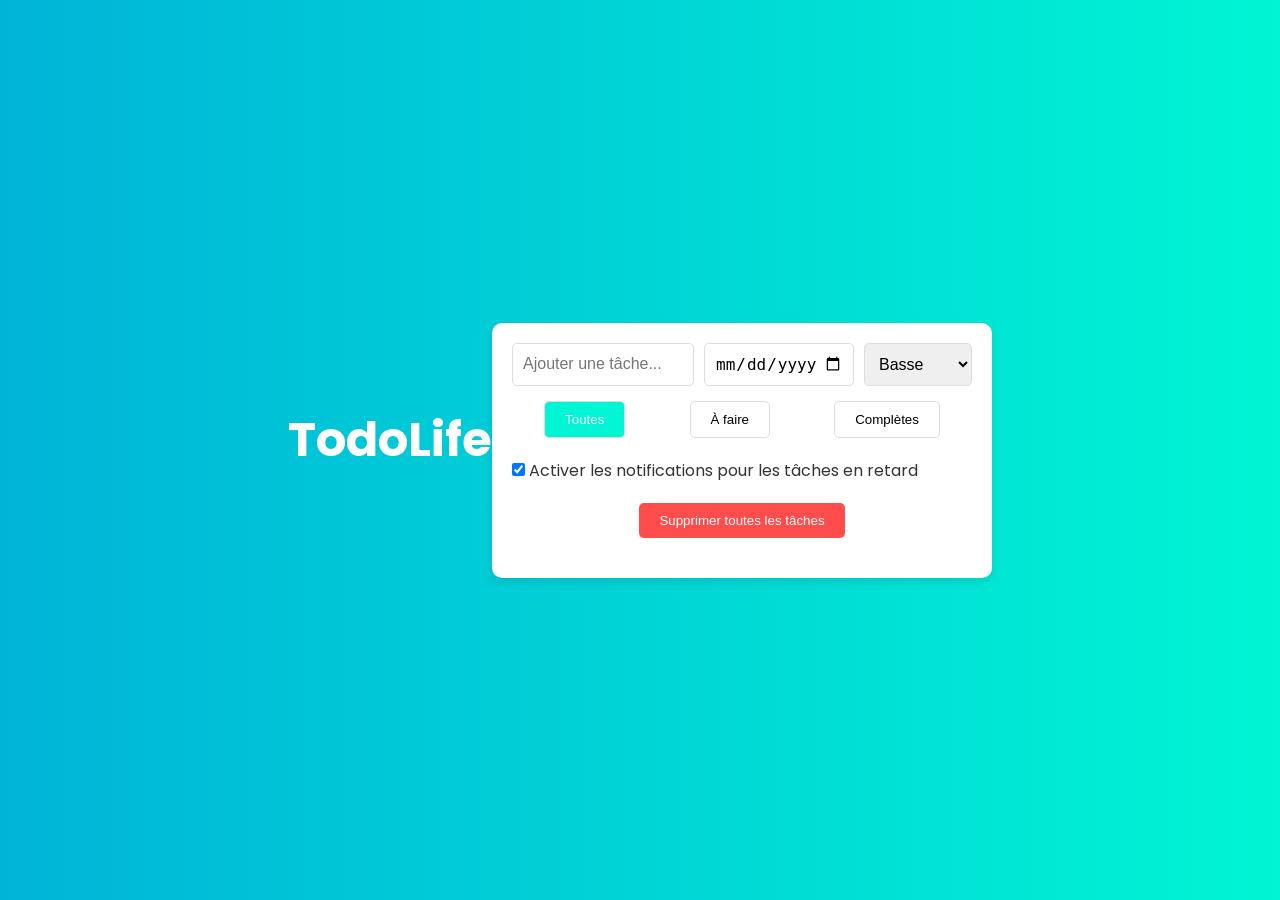
==== TodoLife.html @ 1671f56e "Premier commit" ====
<!DOCTYPE html>
<html lang="fr">
<head>
  <meta charset="UTF-8">
  <meta name="viewport" content="width=device-width, initial-scale=1.0">
  <title>TodoLife</title>
  <link href="https://fonts.googleapis.com/css2?family=Poppins:wght@400;600&display=swap" rel="stylesheet">
  <link rel="stylesheet" href="style.css">

</head>
<body>
  <h1>TodoLife</h1>
  <div class="todo-container">
    <div class="input-group">
      <input type="text" id="todoInput" class="todo-input" placeholder="Ajouter une tâche...">
      <div id="error-message" style="display: none; color: red;">Merci d’écrire une tâche avant de l’ajouter.</div>
      <input type="date" id="todoDate" class="todo-date">
      <select id="prioritySelect" class="priority-select">
        <option value="low">Basse</option>
        <option value="medium">Moyenne</option>
        <option value="high">Haute</option>
      </select>
    </div>
    <div class="filters">
      <button onclick="setFilter('all')" id="filter-all" class="active">Toutes</button>
      <button onclick="setFilter('active')" id="filter-active">À faire</button>
      <button onclick="setFilter('completed')" id="filter-completed">Complètes</button>
    </div>
    <div class="notification-toggle">
      <label><input type="checkbox" id="notifToggle"> Activer les notifications pour les tâches en retard</label>
    </div>
    <div class="clear-all">
      <button onclick="clearAllTodos()">Supprimer toutes les tâches</button>
    </div>
    <ul id="todoList" class="todo-list"></ul>
  </div>

  <script>
    const todoInput = document.getElementById("todoInput");
    const todoDate = document.getElementById("todoDate");
    const todoList = document.getElementById("todoList");
    const notifToggle = document.getElementById("notifToggle");
    const filters = document.querySelectorAll(".filters button");

    let todos = JSON.parse(localStorage.getItem("todolife-tasks")) || [];
    let currentFilter = "all";
    let notificationsEnabled = JSON.parse(localStorage.getItem("todolife-notifications"));

    if (notificationsEnabled === null) {
      notificationsEnabled = true;
    }
    notifToggle.checked = notificationsEnabled;

    notifToggle.addEventListener("change", () => {
      notificationsEnabled = notifToggle.checked;
      localStorage.setItem("todolife-notifications", JSON.stringify(notificationsEnabled));
    });

    function saveTodos() {
      localStorage.setItem("todolife-tasks", JSON.stringify(todos));
    }

    function setFilter(filter) {
      currentFilter = filter;
      filters.forEach(btn => btn.classList.remove("active"));
      document.getElementById(`filter-${filter}`).classList.add("active");
      renderTodos();
    }

    function formatDate(dateString) {
      const date = new Date(dateString);
      const today = new Date();
      const tomorrow = new Date();
      tomorrow.setDate(today.getDate() + 1);

      if (date.toDateString() === today.toDateString()) {
        return "Aujourd'hui";
      } else if (date.toDateString() === tomorrow.toDateString()) {
        return "Demain";
      } else {
        return date.toLocaleDateString("fr-FR");
      }
    }

    function renderTodos() {
      todoList.innerHTML = "";
      let filtered = todos;
      if (currentFilter === "active") {
        filtered = todos.filter(t => !t.completed);
      } else if (currentFilter === "completed") {
        filtered = todos.filter(t => t.completed);
      }

      filtered.sort((a, b) => {
        if (!a.date) return 1;
        if (!b.date) return -1;
        return new Date(a.date) - new Date(b.date);
      });

      const today = new Date().toISOString().split("T")[0];

      filtered.forEach((todo, index) => {
        const li = document.createElement("li");
        const isOverdue = todo.date && todo.date < today && !todo.completed;
        li.className = "todo-item" + (todo.completed ? " completed" : "") + (isOverdue ? " overdue" : "");
        li.classList.add(todo.priority);
        li.innerHTML = `
          <div class="todo-info">
            <span>${todo.text}</span><br>
            <span class="todo-date-display">${todo.date ? "Échéance : " + formatDate(todo.date) : ""}</span>
          </div>
          <div class="buttons">
            <button onclick="toggleComplete(${index})">✔</button>
            <button onclick="deleteTodo(${index})">🗑</button>
          </div>
        `;
        todoList.appendChild(li);

        if (isOverdue && notificationsEnabled) {
          triggerNotification(todo.text, todo.date);
        }
      });
    }

    function addTodo(text, date) {
      const errorMessage = document.getElementById("error-message");
      if (text.trim() === "") {
        errorMessage.style.display = "block";
        return;
      } else {
        errorMessage.style.display = "none";
      }
      const priority = document.getElementById("prioritySelect").value;
      todos.push({ text, date, completed: false, priority });
      saveTodos();
      renderTodos();
    }

    function toggleComplete(index) {
      todos[index].completed = !todos[index].completed;
      saveTodos();
      renderTodos();
    }

    function deleteTodo(index) {
      todos.splice(index, 1);
      saveTodos();
      renderTodos();
    }

    function clearAllTodos() {
      if (confirm("Es-tu sûr de vouloir supprimer toutes les tâches ?")) {
        todos = [];
        saveTodos();
        renderTodos();
      }
    }

    todoInput.addEventListener("keypress", function (e) {
      if (e.key === "Enter") {
        addTodo(todoInput.value, todoDate.value);
        todoInput.value = "";
        todoDate.value = "";
      }
    });

    function triggerNotification(text, date) {
      if (Notification.permission === "granted") {
        new Notification("Tâche en retard", {
          body: `${text} (échéance : ${date})`,
          icon: "https://cdn-icons-png.flaticon.com/512/1828/1828843.png"
        });
      }
    }

    if ("Notification" in window && Notification.permission !== "granted") {
      Notification.requestPermission();
    }

    renderTodos();
  </script>
</body>
</html>
---- style.css ----
/* Base styles */
* {
    margin: 0;
    padding: 0;
    box-sizing: border-box;
  }
  
  body {
    font-family: 'Poppins', sans-serif;
    background: linear-gradient(to right, #00b4d8, #00f5d4);
    display: flex;
    justify-content: center;
    align-items: center;
    height: 100vh;
    color: #333;
  }
  
  h1 {
    font-size: 3rem;
    color: white;
    text-align: center;
    margin-bottom: 20px;
  }
  
  /* Todo container */
  .todo-container {
    background-color: white;
    padding: 20px;
    border-radius: 10px;
    box-shadow: 0 4px 10px rgba(0, 0, 0, 0.1);
    width: 100%;
    max-width: 500px;
  }
  
  /* Input group */
  .input-group {
    display: flex;
    gap: 10px;
    margin-bottom: 15px;
  }
  
  .todo-input, .todo-date, .priority-select {
    padding: 10px;
    border: 1px solid #ddd;
    border-radius: 5px;
    font-size: 1rem;
    width: 100%;
  }
  
  .todo-input {
    flex-grow: 1;
  }
  
  .todo-date {
    width: 150px;
  }
  
  .priority-select {
    width: 150px;
  }
  
  /* Error message */
  #error-message {
    margin-top: 5px;
    font-size: 0.9rem;
  }
  
  /* Filters */
  .filters {
    display: flex;
    justify-content: space-around;
    margin-bottom: 20px;
  }
  
  .filters button {
    background-color: #fff;
    border: 1px solid #ddd;
    padding: 10px 20px;
    border-radius: 5px;
    cursor: pointer;
  }
  
  .filters button.active {
    background-color: #00f5d4;
    color: white;
  }
  
  /* Notifications */
  .notification-toggle {
    margin-bottom: 20px;
    font-size: 1rem;
  }
  
  /* Clear all button */
  .clear-all {
    text-align: center;
    margin-bottom: 20px;
  }
  
  .clear-all button {
    background-color: #ff4d4d;
    color: white;
    border: none;
    padding: 10px 20px;
    border-radius: 5px;
    cursor: pointer;
  }
  
  .clear-all button:hover {
    background-color: #ff1a1a;
  }
  
  /* Todo list */
  .todo-list {
    list-style: none;
    padding: 0;
  }
  
  .todo-item {
    display: flex;
    justify-content: space-between;
    background-color: #f9f9f9;
    padding: 10px;
    margin-bottom: 10px;
    border-radius: 5px;
    border: 1px solid #ddd;
  }
  
  .todo-item.completed {
    background-color: #d3ffd3;
    text-decoration: line-through;
  }
  
  .todo-item.overdue {
    border-left: 5px solid #ff4d4d;
  }
  
  .todo-item.low {
    background-color: #fff3e6;
  }
  
  .todo-item.medium {
    background-color: #fff5b8;
  }
  
  .todo-item.high {
    background-color: #e0f7fa;
  }
  
  /* Todo buttons */
  .buttons {
    display: flex;
    gap: 5px;
  }
  
  .buttons button {
    background-color: #00f5d4;
    border: none;
    padding: 5px 10px;
    border-radius: 5px;
    cursor: pointer;
  }
  
  .buttons button:hover {
    background-color: #00b4d8;
  }
  
  /* Responsive Styles */
  
  /* For screens 768px or smaller (tablets, mobiles) */
  @media (max-width: 768px) {
    .todo-container {
      padding: 15px;
    }
  
    .input-group {
      flex-direction: column;
    }
  
    .todo-input, .todo-date, .priority-select {
      width: 100%;
      margin-bottom: 10px;
    }
  
    .filters {
      flex-direction: column;
      align-items: center;
    }
  
    .filters button {
      margin-bottom: 10px;
    }
  
    .todo-item {
      flex-direction: column;
      align-items: flex-start;
    }
  
    .todo-item .buttons {
      width: 100%;
      justify-content: flex-start;
    }
  
    h1 {
      font-size: 2.5rem;
    }
  }
  
  /* For screens smaller than 480px (mobile phones) */
  @media (max-width: 480px) {
    body {
      padding: 10px;
    }
  
    h1 {
      font-size: 2rem;
    }
  
    .todo-container {
      max-width: 100%;
      border-radius: 8px;
    }
  
    .todo-input, .todo-date, .priority-select {
      font-size: 0.9rem;
    }
  
    .filters button {
      font-size: 0.9rem;
    }
  
    .clear-all button {
      font-size: 0.9rem;
    }
  }
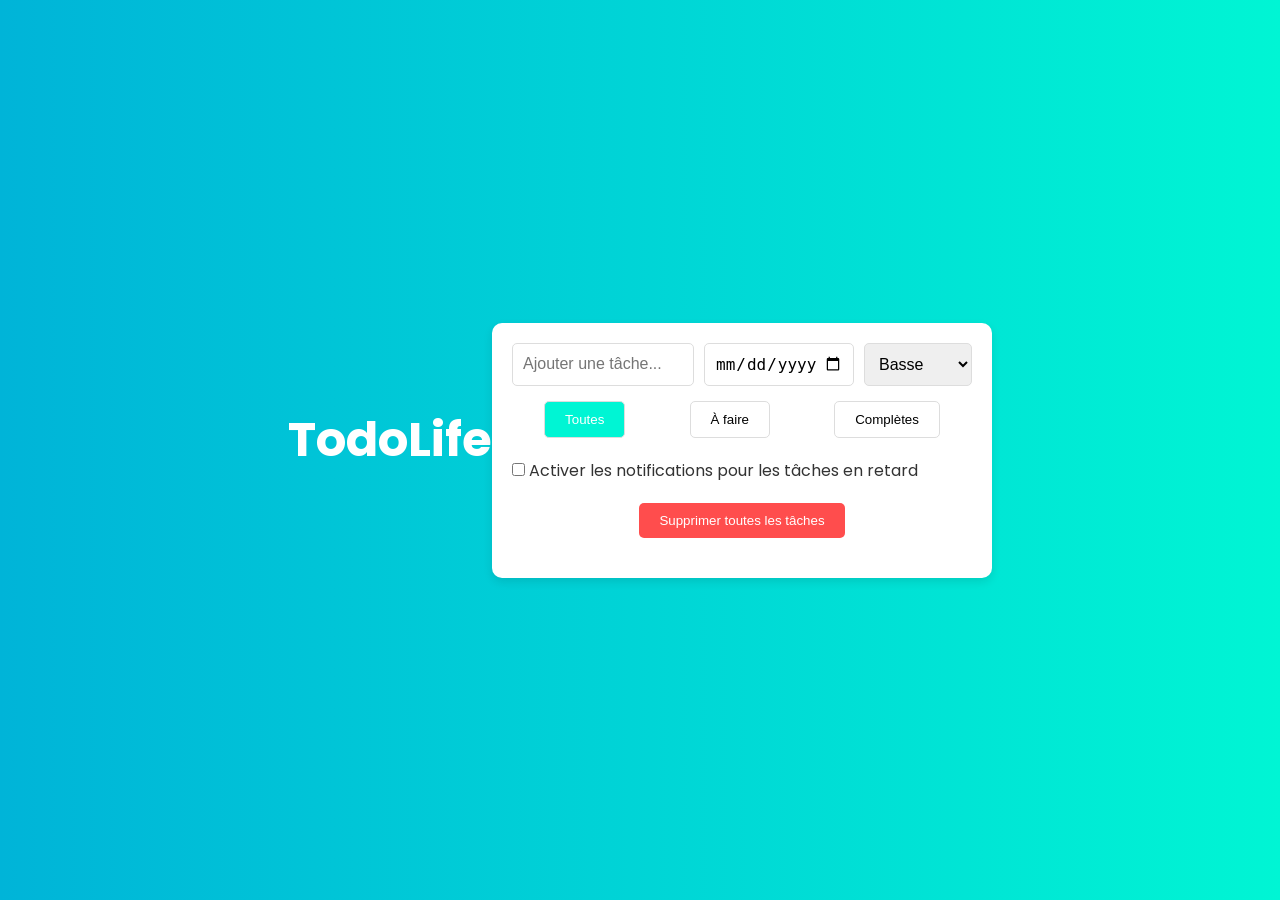
==== commit 983dc9de: "Premier commit - Ajout du projet TodoLife" ====
--- a/TodoLife.html
+++ b/TodoLife.html
@@ -36,146 +36,100 @@
   </div>
 
   <script>
-    const todoInput = document.getElementById("todoInput");
-    const todoDate = document.getElementById("todoDate");
-    const todoList = document.getElementById("todoList");
-    const notifToggle = document.getElementById("notifToggle");
-    const filters = document.querySelectorAll(".filters button");
+    let todos = [];
+    let filter = 'all';
 
-    let todos = JSON.parse(localStorage.getItem("todolife-tasks")) || [];
-    let currentFilter = "all";
-    let notificationsEnabled = JSON.parse(localStorage.getItem("todolife-notifications"));
+    function addTodo() {
+      const todoInput = document.getElementById("todoInput");
+      const todoDate = document.getElementById("todoDate");
+      const prioritySelect = document.getElementById("prioritySelect");
+      const errorMessage = document.getElementById("error-message");
 
-    if (notificationsEnabled === null) {
-      notificationsEnabled = true;
-    }
-    notifToggle.checked = notificationsEnabled;
+      const task = todoInput.value.trim();
+      const date = todoDate.value;
+      const priority = prioritySelect.value;
 
-    notifToggle.addEventListener("change", () => {
-      notificationsEnabled = notifToggle.checked;
-      localStorage.setItem("todolife-notifications", JSON.stringify(notificationsEnabled));
-    });
-
-    function saveTodos() {
-      localStorage.setItem("todolife-tasks", JSON.stringify(todos));
-    }
-
-    function setFilter(filter) {
-      currentFilter = filter;
-      filters.forEach(btn => btn.classList.remove("active"));
-      document.getElementById(`filter-${filter}`).classList.add("active");
-      renderTodos();
-    }
-
-    function formatDate(dateString) {
-      const date = new Date(dateString);
-      const today = new Date();
-      const tomorrow = new Date();
-      tomorrow.setDate(today.getDate() + 1);
-
-      if (date.toDateString() === today.toDateString()) {
-        return "Aujourd'hui";
-      } else if (date.toDateString() === tomorrow.toDateString()) {
-        return "Demain";
-      } else {
-        return date.toLocaleDateString("fr-FR");
-      }
-    }
-
-    function renderTodos() {
-      todoList.innerHTML = "";
-      let filtered = todos;
-      if (currentFilter === "active") {
-        filtered = todos.filter(t => !t.completed);
-      } else if (currentFilter === "completed") {
-        filtered = todos.filter(t => t.completed);
-      }
-
-      filtered.sort((a, b) => {
-        if (!a.date) return 1;
-        if (!b.date) return -1;
-        return new Date(a.date) - new Date(b.date);
-      });
-
-      const today = new Date().toISOString().split("T")[0];
-
-      filtered.forEach((todo, index) => {
-        const li = document.createElement("li");
-        const isOverdue = todo.date && todo.date < today && !todo.completed;
-        li.className = "todo-item" + (todo.completed ? " completed" : "") + (isOverdue ? " overdue" : "");
-        li.classList.add(todo.priority);
-        li.innerHTML = `
-          <div class="todo-info">
-            <span>${todo.text}</span><br>
-            <span class="todo-date-display">${todo.date ? "Échéance : " + formatDate(todo.date) : ""}</span>
-          </div>
-          <div class="buttons">
-            <button onclick="toggleComplete(${index})">✔</button>
-            <button onclick="deleteTodo(${index})">🗑</button>
-          </div>
-        `;
-        todoList.appendChild(li);
-
-        if (isOverdue && notificationsEnabled) {
-          triggerNotification(todo.text, todo.date);
-        }
-      });
-    }
-
-    function addTodo(text, date) {
-      const errorMessage = document.getElementById("error-message");
-      if (text.trim() === "") {
+      if (!task) {
         errorMessage.style.display = "block";
         return;
       } else {
         errorMessage.style.display = "none";
       }
-      const priority = document.getElementById("prioritySelect").value;
-      todos.push({ text, date, completed: false, priority });
-      saveTodos();
+
+      todos.push({ task, date, priority, completed: false });
+      todoInput.value = "";
+      todoDate.value = "";
+      prioritySelect.value = "low";
+
       renderTodos();
     }
 
-    function toggleComplete(index) {
+    function renderTodos() {
+      const todoList = document.getElementById("todoList");
+      todoList.innerHTML = "";
+
+      const filteredTodos = todos.filter(todo => {
+        if (filter === 'all') return true;
+        if (filter === 'active') return !todo.completed;
+        if (filter === 'completed') return todo.completed;
+      });
+
+      filteredTodos.forEach((todo, index) => {
+        const li = document.createElement("li");
+        li.className = `todo-item ${todo.completed ? "completed" : ""} ${todo.priority}`;
+
+        const checkbox = document.createElement("input");
+        checkbox.type = "checkbox";
+        checkbox.checked = todo.completed;
+        checkbox.addEventListener("change", () => toggleTodo(index));
+        li.appendChild(checkbox);
+
+        const span = document.createElement("span");
+        span.textContent = `${todo.task} - ${todo.date || "Pas de date"} (${todo.priority})`;
+        li.appendChild(span);
+
+        const deleteBtn = document.createElement("button");
+        deleteBtn.textContent = "Supprimer";
+        deleteBtn.addEventListener("click", () => deleteTodo(index));
+        li.appendChild(deleteBtn);
+
+        todoList.appendChild(li);
+      });
+    }
+
+    function toggleTodo(index) {
       todos[index].completed = !todos[index].completed;
-      saveTodos();
       renderTodos();
     }
 
     function deleteTodo(index) {
       todos.splice(index, 1);
-      saveTodos();
       renderTodos();
     }
 
     function clearAllTodos() {
-      if (confirm("Es-tu sûr de vouloir supprimer toutes les tâches ?")) {
-        todos = [];
-        saveTodos();
-        renderTodos();
-      }
+      todos = [];
+      renderTodos();
     }
 
-    todoInput.addEventListener("keypress", function (e) {
-      if (e.key === "Enter") {
-        addTodo(todoInput.value, todoDate.value);
-        todoInput.value = "";
-        todoDate.value = "";
+    function setFilter(newFilter) {
+      filter = newFilter;
+      document.querySelectorAll(".filters button").forEach(btn => btn.classList.remove("active"));
+      document.getElementById(`filter-${newFilter}`).classList.add("active");
+      renderTodos();
+    }
+
+    document.getElementById("todoInput").addEventListener("keypress", function(e) {
+      if (e.key === "Enter") addTodo();
+    });
+
+    document.getElementById("notifToggle").addEventListener("change", function() {
+      if (this.checked) {
+        alert("Notifications activées ! (Simulées)");
+      } else {
+        alert("Notifications désactivées.");
       }
     });
-
-    function triggerNotification(text, date) {
-      if (Notification.permission === "granted") {
-        new Notification("Tâche en retard", {
-          body: `${text} (échéance : ${date})`,
-          icon: "https://cdn-icons-png.flaticon.com/512/1828/1828843.png"
-        });
-      }
-    }
-
-    if ("Notification" in window && Notification.permission !== "granted") {
-      Notification.requestPermission();
-    }
 
     renderTodos();
   </script>
